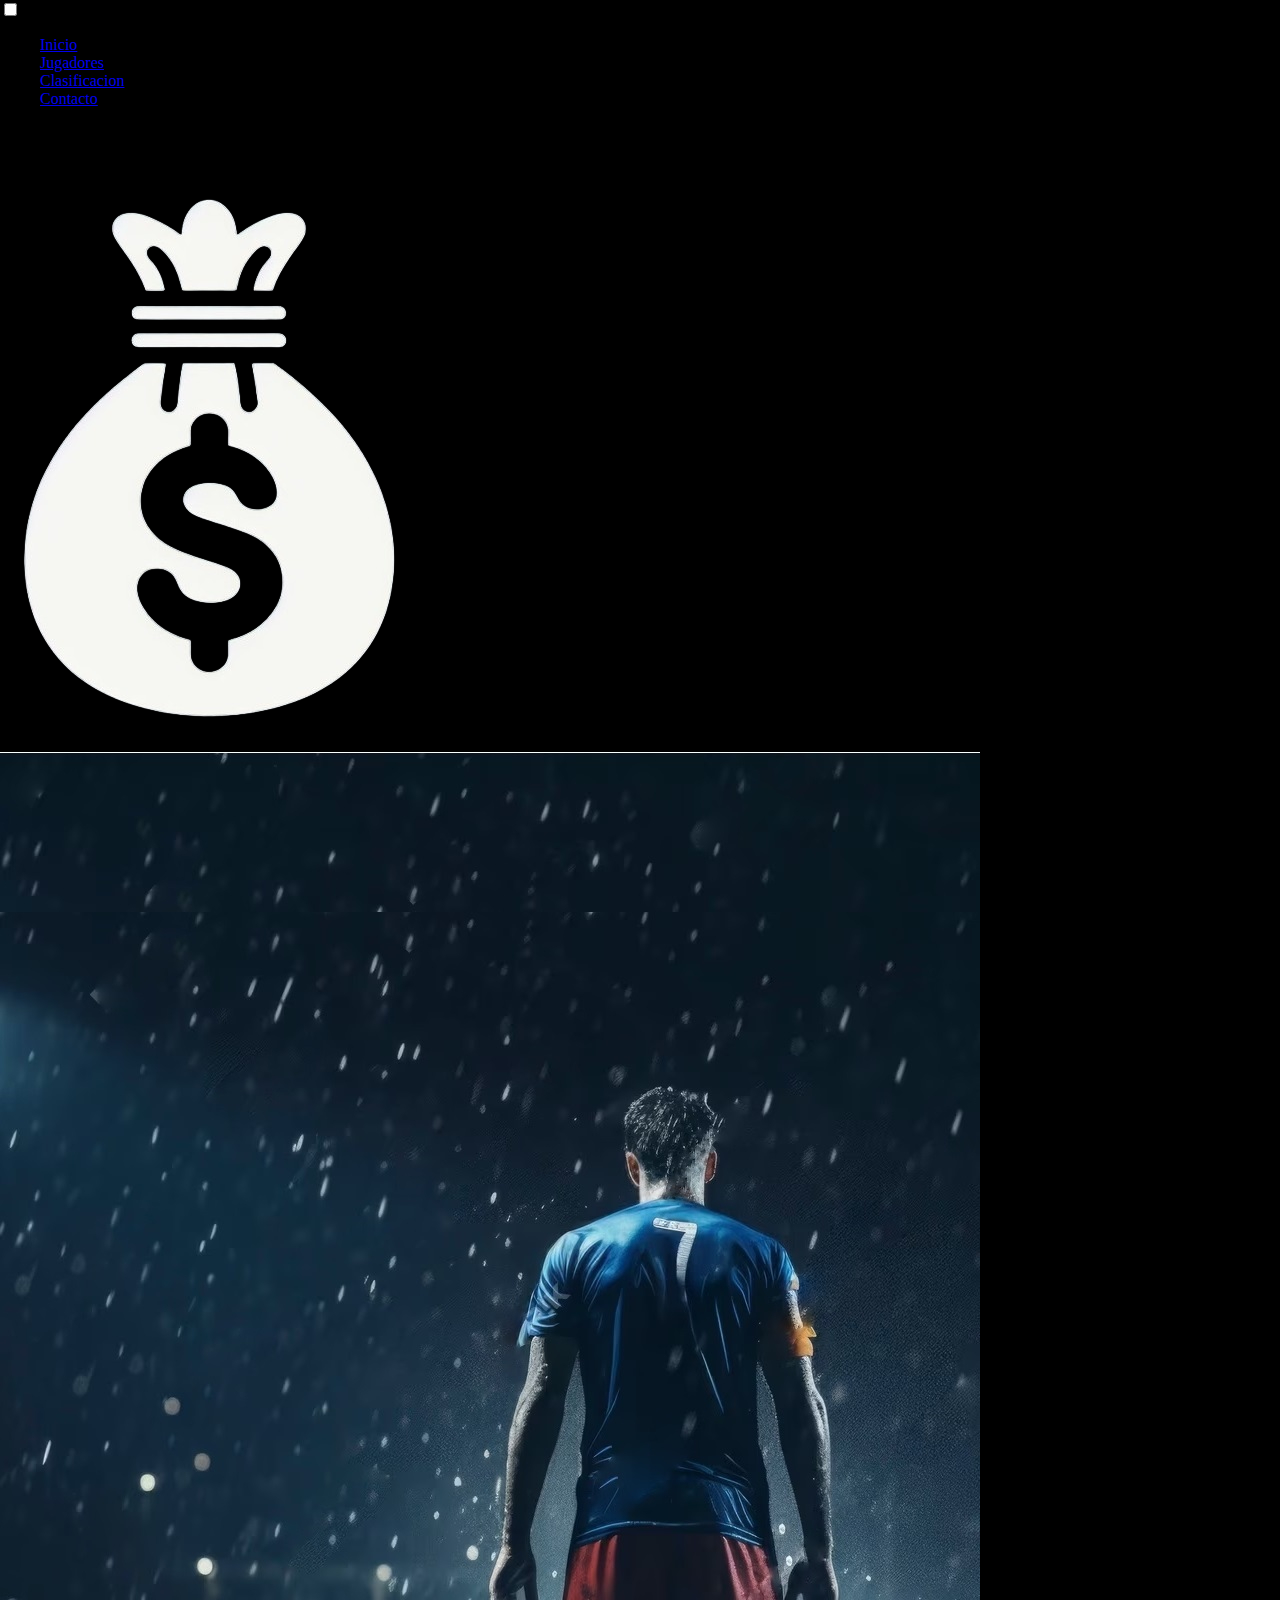
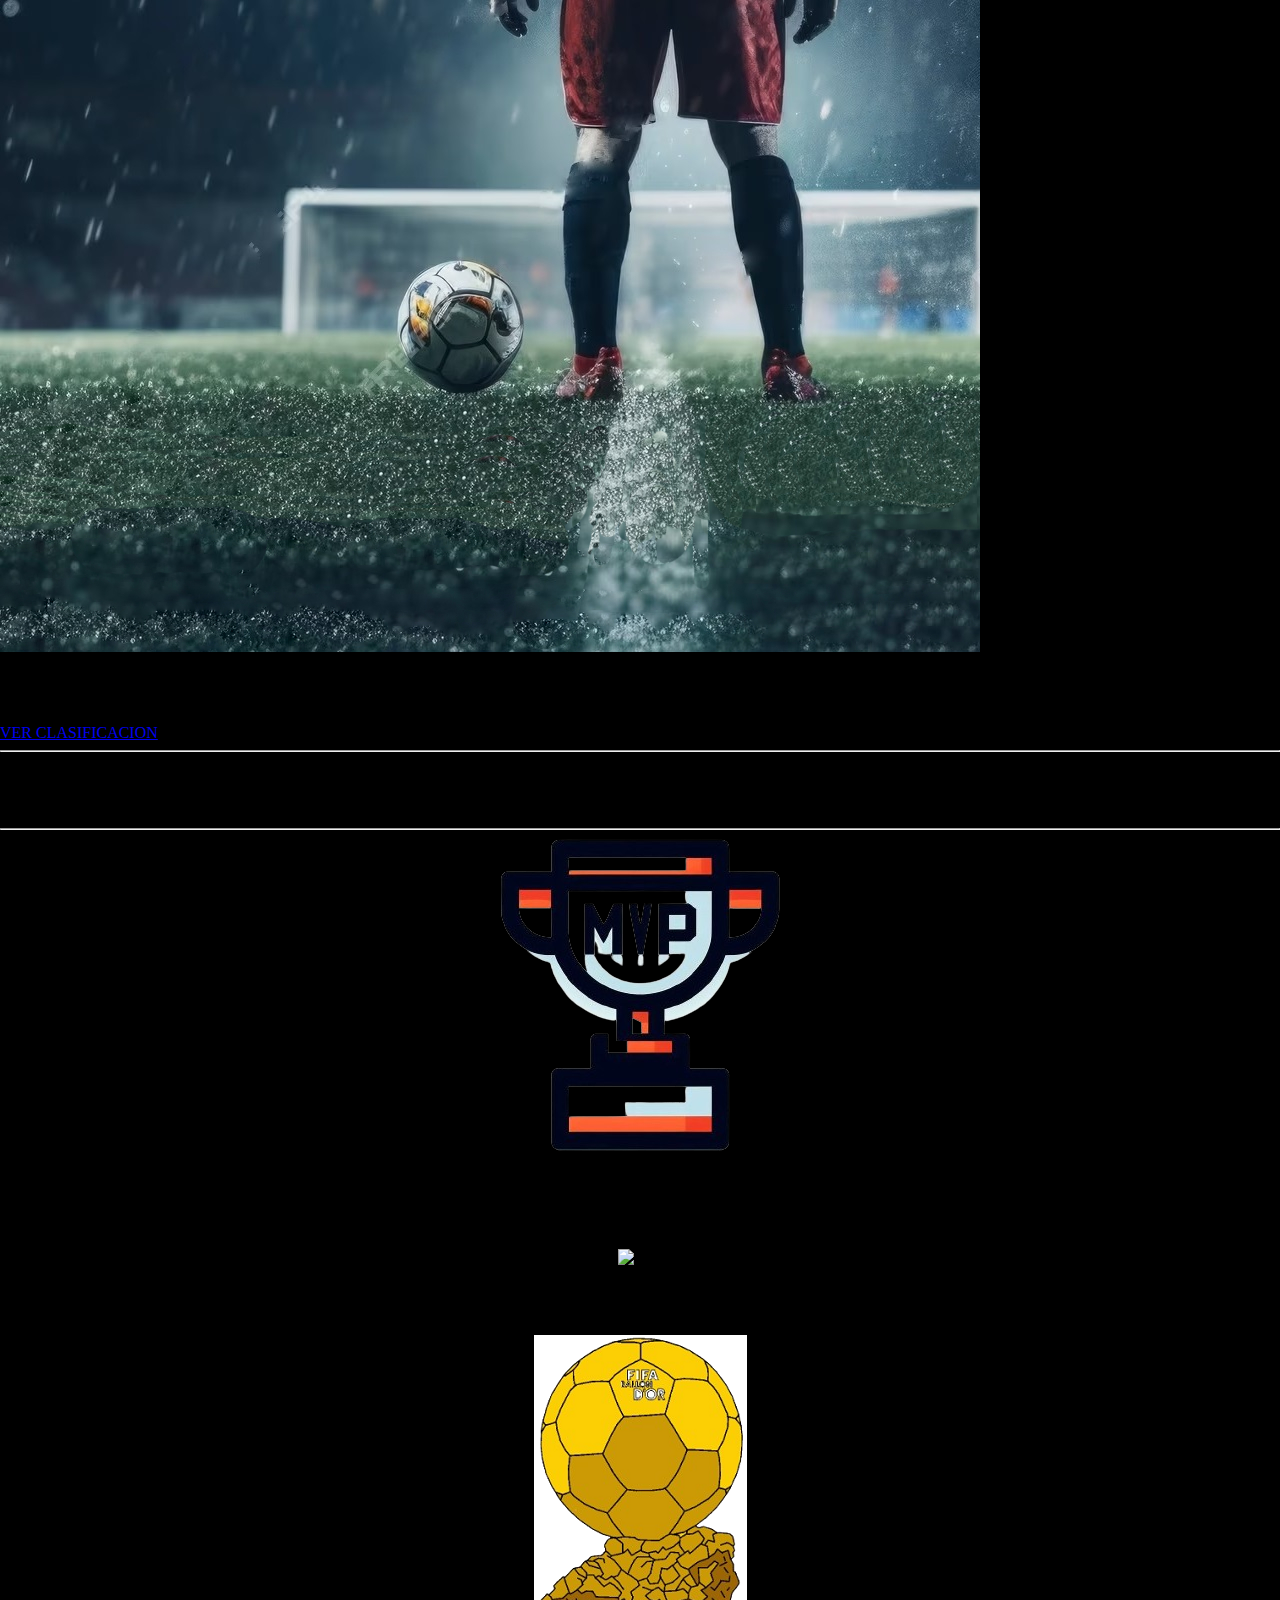
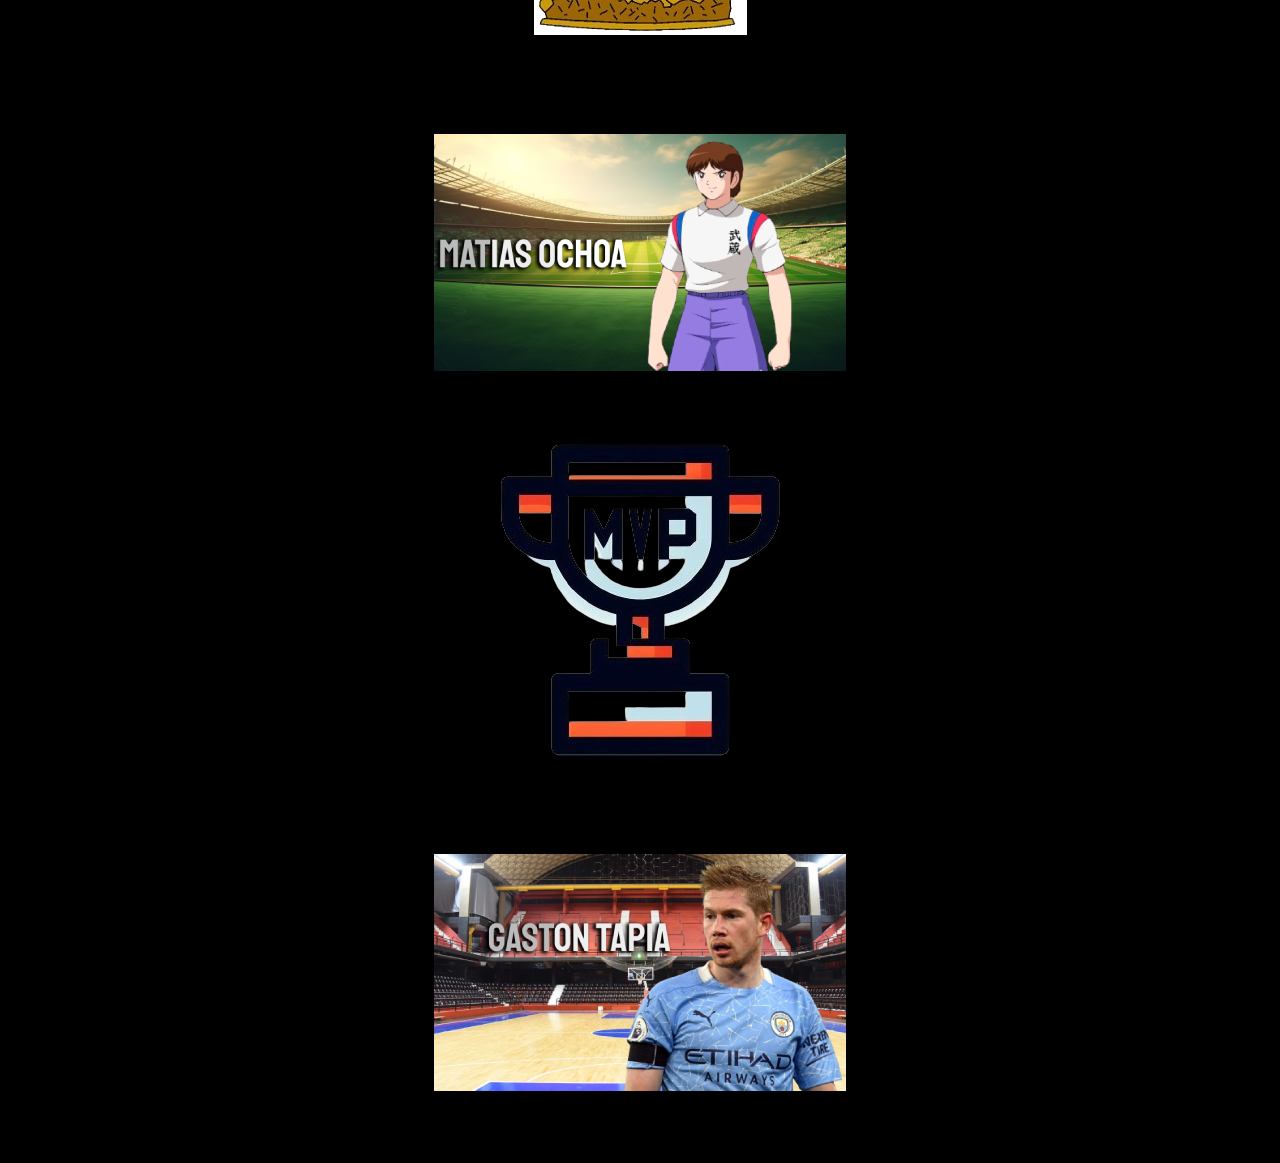
==== index.html @ dcc36dcb "Guardé mis cambios" ====
<!DOCTYPE html>
<html lang="es">
<head>
    <meta charset="UTF-8">
    <meta name="viewport" content="width=device-width, initial-scale=1.0">
    <link rel="stylesheet" href="index.css">
    <title>GODISH</title>

</head>
<body>
  <div class="header">
    <div class="menu-wrap">
      <input type="checkbox" class="toggler">
      <div class="hamburger"><div></div></div>
      <div class="menu">
        <div>
          <div>
            <ul>
              <li><a href="index.html">Inicio</a></li>
              <li><a href="jugadores.html">Jugadores</a></li>
              <li><a href="clasificacion.html">Clasificacion</a></li>
              <li><a href="contacto.html">Contacto</a></li>
            </ul>
          </div>
        </div>
      </div>
    </div>
    <div class="titulo clearfix">
    <h2>INSANOS DEL BARRIO </h2>
    <a href="bolsaDinero.html"><img src="img/bolsadeDinero.png" alt="bolsadedinero"></a>
    </div>
    </div>
    <div class="imagenpelota">
      <img src="img/portada01.jpg" alt="imagenpelota">
      <p id="parrafoportada">EL TIEMPO <br> LO DIRA</p>
      </div>
      <a href="clasificacion.html" id="mi-boton">VER CLASIFICACION</a> 
      <div class="main">
        <center>
          <hr>
            <p id="parrafoPRIME">P R I M E</p> <br>
            <hr>
            <div id="ruleta" class="ruleta">

                <div class="imagen" >
                  <div class="headerJugador">
                    <div class="imagenicono">
                      <img src="img/mvpss.png" alt="mvpss">
                    </div>
                    <div class="texticono">
                      <p>M V P</p>
                      <h4>JUGADOR MAS VALIOSO, es un reconocimiento que se otorga al final de cada semana.</h4>
                    </div>                  
                  </div>
               <img src="img/MVP.jpg" alt="mvp">
               <table>
                <tr>
                  <th>Ranking</th>
                  <th>Nombre</th> 
                  <th>MVP</th>
                </tr>
                <tr>
                  <td>1</td>
                  <td>none</td>
                  <td>0</td>
                </tr>
                <tr>
                  <td>2</td>
                  <td>none</td>
                  <td>0</td>
                </tr>
              </table>  
                </div>

                <div class="imagen" >
                  <div class="headerJugador">
                    <div class="imagenicono">
                      <img src="img/balondeoro.png" alt="mvpss">
                    </div>
                    <div class="texticono">
                      <p>G O L E S</p>
                      <h4>JUGADOR MAS VALIOSO, es un reconocimiento que se otorga al final de cada semana.</h4>
                    </div>                  
                  </div>
               <img src="img/goles.jpg" alt="mvp">
               <table>
                <tr>
                  <th>Ranking</th>
                  <th>Nombre</th> 
                  <th>Goles</th>
                </tr>
                <tr>
                  <td>1</td>
                  <td>none</td>
                  <td>0</td>
                </tr>
                <tr>
                  <td>2</td>
                  <td>none</td>
                  <td>0</td>
                </tr>
              </table>  
                </div>

                <div class="imagen" >
                  <div class="headerJugador">
                    <div class="imagenicono3">
                      <img src="img/mvpss.png" alt="mvpss">
                    </div>
                    <div class="texticono">
                      <p>M V P (menores)</p>
                      <h4>JUGADOR MAS VALIOSO, es un reconocimiento que se otorga al final de cada semana.</h4>
                    </div>                  
                  </div>
               <img src="img/cacho.jpg" alt="mvp">
               <table>
                <tr>
                  <th>Ranking</th>
                  <th>Nombre</th> 
                  <th>MVP</th>
                </tr>
                <tr>
                  <td>1</td>
                  <td>none</td>
                  <td>0</td>
                </tr>
                <tr>
                  <td>2</td>
                  <td>none</td>
                  <td>0</td>
                </tr>
              </table>  
                </div>
             
            </div>
      
        </center>
    </div>
    
    <script>
        document.getElementById("mi-boton").onclick = function() {
            this.style.backgroundColor = "#72ff9c";
        }
    
        // ruleta
        var ruleta = document.getElementById('ruleta');
        var imagenes = Array.from(ruleta.children);
        var indiceActual = 0;
        var inicioX;
    
        ruleta.addEventListener('touchstart', function(evento) {
            inicioX = evento.touches[0].clientX;
        }, false);
    
        ruleta.addEventListener('touchmove', function(evento) {
            var movimientoX = evento.touches[0].clientX;
            var diferenciaX = inicioX - movimientoX;
            var desplazamiento = -100 * indiceActual - diferenciaX / window.innerWidth * 100;
            imagenes.forEach(function(imagen) {
                imagen.style.transform = 'translateX(' + desplazamiento + '%)';
            });
        }, false);
    
        ruleta.addEventListener('touchend', function() {
            if (inicioX < window.innerWidth / 2) {
                indiceActual--;
            } else {
                indiceActual++;
            }
            if (indiceActual < 0) indiceActual = 0;
            if (indiceActual >= imagenes.length) indiceActual = imagenes.length - 1;
            var desplazamiento = -100 * indiceActual;
            imagenes.forEach(function(imagen) {
                imagen.style.transform = 'translateX(' + desplazamiento + '%)';
            });
        }, false);
    
        // Gira la ruleta automáticamente cada 3 segundos
        setInterval(function() {
            indiceActual++;
            if (indiceActual >= imagenes.length) indiceActual = 0;
            var desplazamiento = -100 * indiceActual;
            imagenes.forEach(function(imagen) {
                imagen.style.transform = 'translateX(' + desplazamiento + '%)';
            });
        }, 7000);
    </script>
    

</body>

</html>
---- index.css ----
body {
        background-color: #000000;
          margin: 0;
          padding: 0;
         
        }
        @font-face {
          font-family: 'winner-sans';
          src: url('font/sportsfonts-winner-sans-cond-regular.otf') format('truetype');
        }
        @font-face { 
          font-family: 'artistryjnl';
          src: url('font/artistryjnl.ttf') format('truetype');
        }
        @font-face { 
          font-family: 'botton';
          src: url('font/URBANO\ Regular.ttf') format('truetype');
        }
 
  
/**CELULAR **/
@media (max-width: 767px) {
  .clearfix::after {
    content: "";
    display: table;
    clear: both;
  }
       .header{
          width: 100%;
          z-index: 100;
      background:#000000;
      padding-bottom: 7%;
        }
        .titulo{
            background:#000000;
            width: 80%;
        }
        .titulo img{
            padding-top: 28px;
        float: right;
        padding-right: 10px;
        width: 30px; 
        }
        .titulo h2{
        float: left;
        color:#23ca0d; 
        padding-left: 23px;
        padding-top: 17px ;
        font-family: 'winner-sans', sans-serif;
        font-size: 19px; transform: scaleY(1.5);
        font-weight: 100;
        letter-spacing: 1px;
        }
        .menu-wrap {
          position: absolute;  /* Cambia 'fixed' a 'absolute' */
          top: 0;
          right: 0;
          z-index: 1;
        }
        .menu-wrap .toggler {
          position: absolute;
          top: 20px;
          right: 5px;
          z-index: 2;
          cursor: pointer;
          width: 50px;
          height: 50px;
          opacity: 0;
        }
        .menu-wrap .hamburger {
          position: absolute;
          top: 20px;
          right: 5px;
          z-index: 1;
          width: 50px;
          height: 50px;
          padding: 1px;
          background: #ffffff;
          display: flex;
          align-items: center;
         justify-content: center; 
        }
        /* Hamburger Line */
        .menu-wrap .hamburger > div {
          position: relative;
          width: 60%;
          height: 3%;
          background-color: #000000;
          display: flex;
          align-items: center;
          justify-content: center;
          transition: all 0.4s ease;
        }
        /* Hamburger Lines - Top & Bottom */
        .menu-wrap .hamburger > div:before,
        .menu-wrap .hamburger > div:after {
          content: '';
          position: absolute;
          z-index: 1;
          top: -10px;
          width: 100%;
          height: 2px;
          background: inherit;
        }
        /* Moves Line Down */
        .menu-wrap .hamburger > div:after {
          top: 10px;
        }
        /* Toggler Animation */
        .menu-wrap .toggler:checked + .hamburger > div {
          transform: rotate(135deg);
        }
        /* Turns Lines Into X */
        .menu-wrap .toggler:checked + .hamburger > div:before,
        .menu-wrap .toggler:checked + .hamburger > div:after {
          top: 0;
          transform: rotate(90deg);
        }
        /* Rotate On Hover When Checked */
        .menu-wrap .toggler:checked:hover + .hamburger > div {
          transform: rotate(225deg);
        }
        /* Show Menu */
        .menu-wrap .toggler:checked ~ .menu {
          visibility: visible;
        }
        .menu-wrap .toggler:checked ~ .menu > div {
          transform: translateX(0);
          transition-duration: 0.5s;
          background: rgb(255, 255, 255);
        }
        .menu-wrap .menu {
          position: fixed;top: 0;right: 0;width: 100%;height: 100%;
          visibility: hidden; overflow: hidden;display: flex;align-items: center;justify-content: flex-end;
        }
        .menu-wrap .menu > div {
          background: rgba(255, 255, 255, 0);
          width: 100%;
          height: 100%;
          display: flex;
          flex: none;
          align-items: center;
          justify-content: center;
          transition: all 0.4s ease,background 0.75s ease; 
          transform: translateX(100%);
        }
        .menu-wrap .menu > div > div {
          text-align: center;max-width: 90vw;max-height: 100vh;opacity: 1;transition: opacity 0.4s ease;
        }
        .menu-wrap .menu > div > div > ul > li {
          list-style: none;color: #333;font-size: 1.5em; padding: 1em;
        } 
        .menu-wrap .menu > div > div > ul > li > a {
          color: inherit;text-decoration: none;transition: color 0.4s ease;
        }
        .menu-wrap .menu > div > div > ul > li > a:hover {
          color: #ed1c24;
        } 
        #parrafoportada{
          margin-left: 6%;margin-top: -90%;font-size: 60px;color: #e7e4e4;font-family: 'artistryjnl'; font-weight: bold;letter-spacing: 5px;
      } 
      .imagenpelota img{
        width: 100%;

      }  
  .imagenpelota::before {
  content: "";
  display: block;
  position: absolute;
  top: 0;
  left: 0;
  width: 100%;
  height: 50%; /* Ajusta esto para cambiar dónde termina el desvanecimiento */
  background: linear-gradient(to bottom, rgba(0, 0, 0, 0.9), transparent);
}
.imagenpelota {
  position: relative;
}
#mi-boton {
  display: inline-block;
  padding: 13px 1px; /* Aumenta el padding para un botón más grande */
  font-size: 22px; /* Aumenta el tamaño de la fuente para un texto más grande */
  text-align: center;
  cursor: pointer;
  outline: none;
  color: #1af05a;
  background-color: #039203;
  border: none;
  border-radius: 0px;
  box-shadow: 5px 5px #0f4904d8;
  text-decoration: none;
  overflow: hidden;
  position: relative;
  transition: color 0.5s;
  width: 150px; /* Ajusta el ancho del botón */
  font-family: 'botton';
  margin-top: 33%;
  margin-left: 8%;

}

#mi-boton:hover {
  color: #000;
}

#mi-boton:after {
  content: "";
  position: absolute;
  top: 0;
  left: 0;
  width: 100%;
  height: 100%;
  background-color: #fff;
  z-index: 1;
  transform: scaleX(0);
  transform-origin: left;
  transition: transform 0.5s;
}
  /**BORARRRRRRRRRRRRRRRRRRRRRRRRR **/  
  @keyframes fadeIn {
   0% {opacity: 0;}
   100% {opacity: 1;}
 }
 
 .main {
   display: flex;
   justify-content: space-around;
   padding: 0px;
   font-family: Arial, sans-serif;
   background: #ffffff;
   color: #0dd127;
   animation: fadeIn 2s;
   margin: 0;
   margin-top: 25%; 
  padding-bottom: 25%;
  
 }
 
 .container {
   border: 1px solid #ccc;
   border-radius: 10px;
   padding: 20px;
   width: 200px;
   box-shadow: 0 0 10px rgba(0,0,0,0.1);
   background: #006400;
 }
 
 .title {
   text-align: center;
   margin-bottom: 20px;
   color: #ffd700;
 }
 
 .ranking {
   display: flex;
   flex-direction: column;
 }
 
 .player {
   display: flex;
   justify-content: space-between;
   border-bottom: 1px solid #ccc;
   padding: 10px 0;
 }
 
 .player:last-child {
   border-bottom: none;
 }
 #parrafoPRIME{

 font-size: 50px;
 color: #000000;
 font-family: 'artistryjnl';
 font-weight: bold;
 letter-spacing: 3px;
 
}
.ruleta {
        display: flex;
        overflow: hidden;
        width: 100vw;
        height: 440px;
        border-radius: 3px;  /* Bordes redondeados */
        box-shadow: 0 0 10px rgba(0, 0, 0, 0.15);  /* Sombra suave */
        margin-bottom: 10%;
    }
    .imagen {
        flex: 0 0 100%;
        transition: transform 0.5s;
        object-fit: cover;  /* Asegura que las imágenes se ajusten correctamente */
    }
    .imagen p{
      font-size: 20px;
      color: black;
      font-weight: bold;
      text-align: left;
      margin-top: 4px;
    }
    .imagen h4{
     font-size: 12px; 
     color: rgb(68, 68, 68);
     text-align: left;
     margin-top: -16px;
    }
    .headerJugador{
      padding: 0;
      
    }
    .headerJugador img{
     width: 75%;   
     margin-top: 6px;
     margin-left: 6px;
    }
    .imagenicono{
      float: left;
      width: 15%;
      padding: 0;
    }
    .imagenicono3{
      float: left;
      width: 15%;
      padding: 0;
    }
    .texticono{
      padding: 0;
      float: left;
      width: 75%;
      margin-left: 5%;
      margin-right: 5%;
    }
    .imagen table{
      width: 100%;
      border-collapse: collapse;
    }
    th, td {
      border: 1px solid #ddd;
      padding: 8px;
      text-align: left;
  }
  th {
      background-color: #4CAF50;
      color: white;
  }
  .imagenicono3 img{
  filter: hue-rotate(90deg);
  }

}
/**PC**/
@media (min-width: 991px) {
    
}
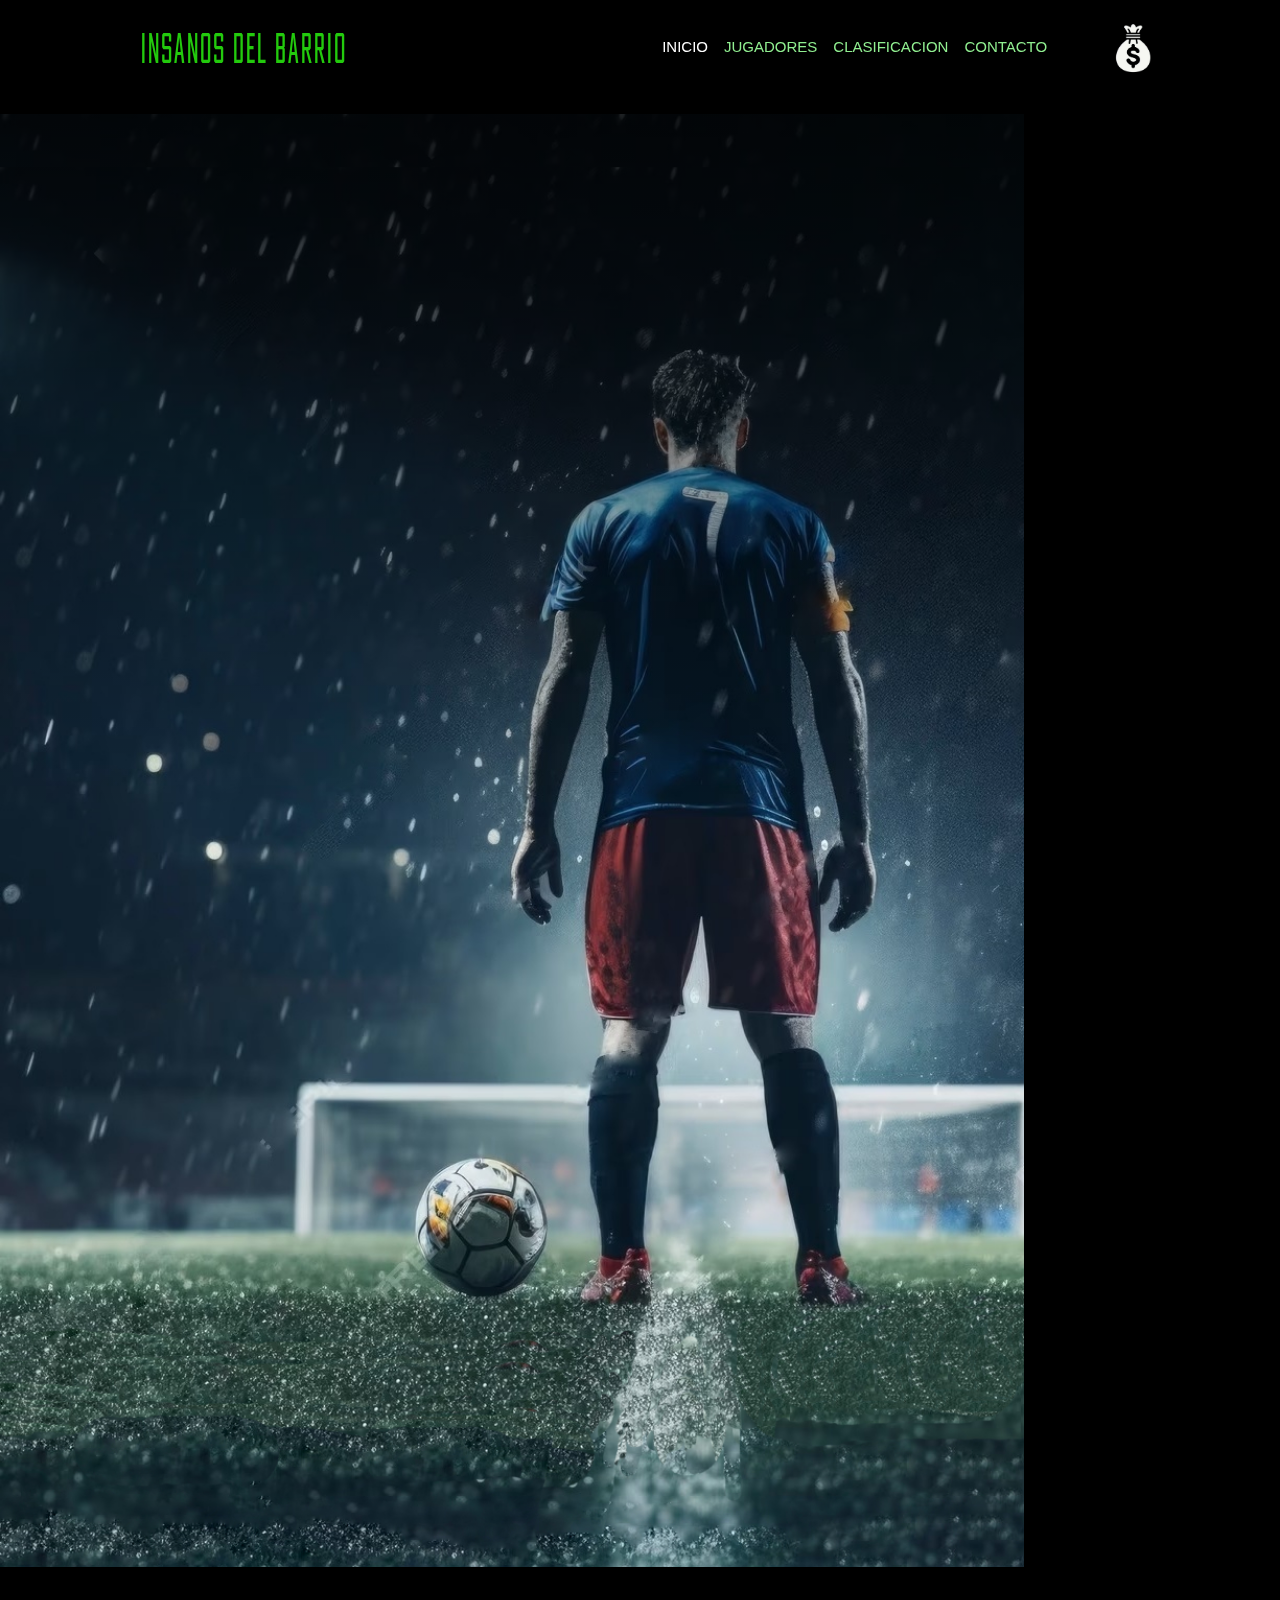
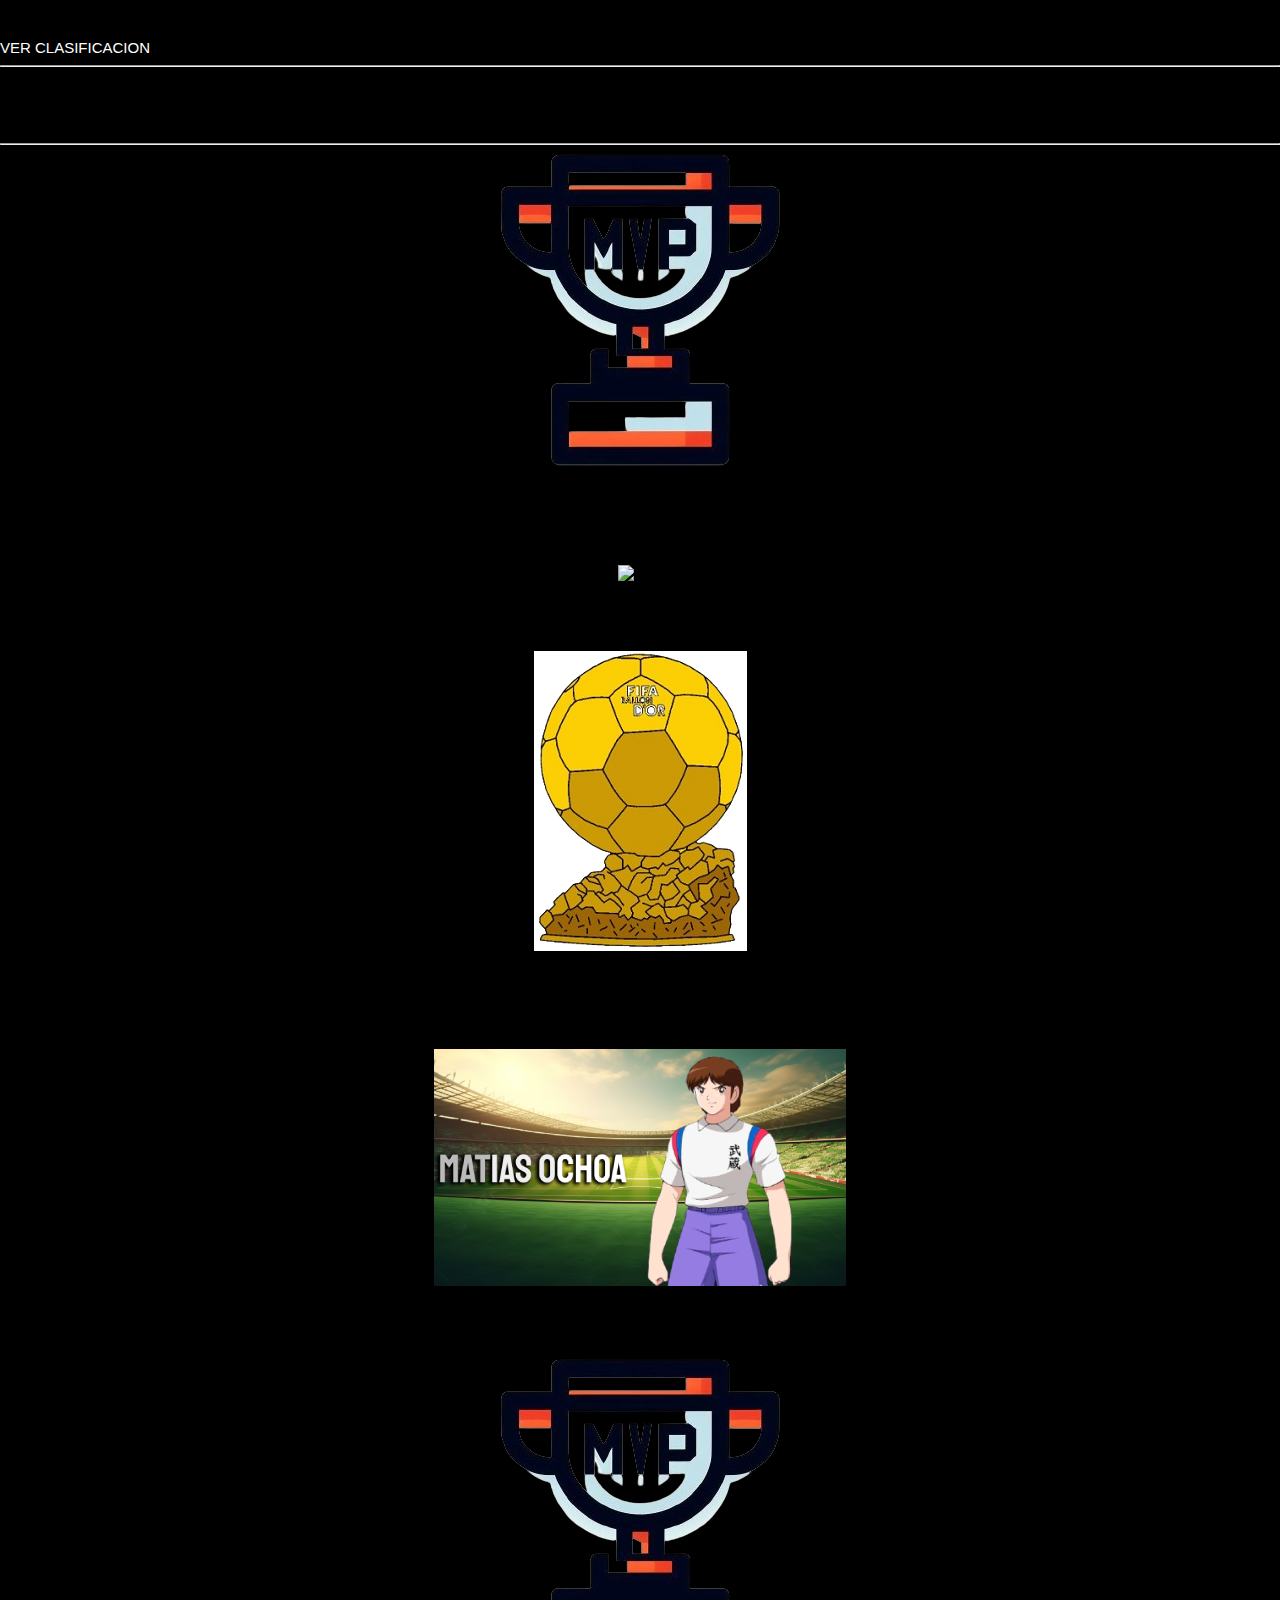
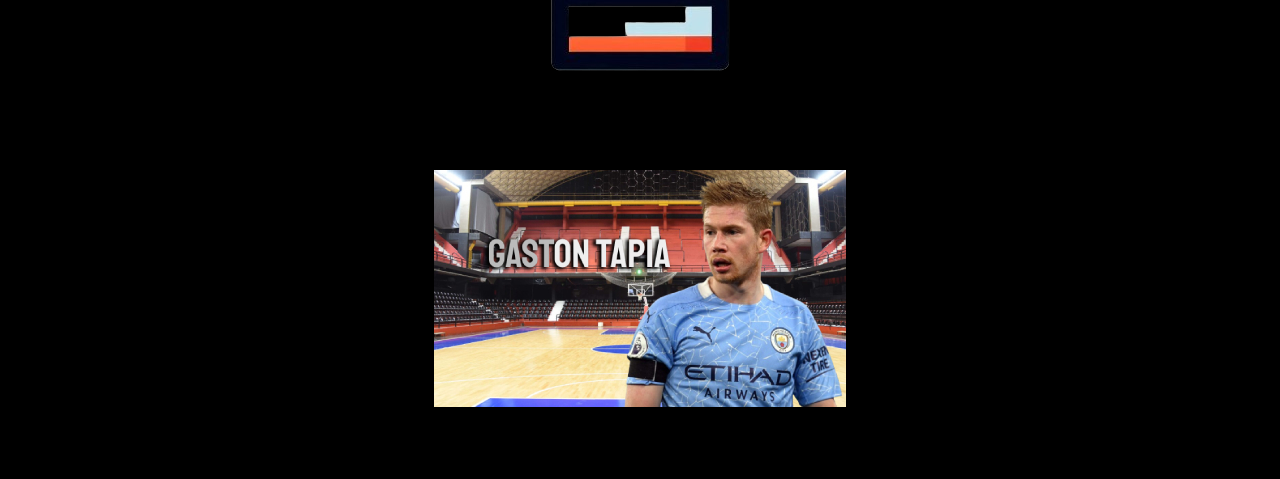
==== commit 77e2f9ed: "puede ser la buena" ====
--- a/index.html
+++ b/index.html
@@ -5,9 +5,15 @@
     <meta name="viewport" content="width=device-width, initial-scale=1.0">
     <link rel="stylesheet" href="index.css">
     <title>GODISH</title>
+    <link rel="manifest" href="/psychic-robot/manifest.webmanifest">
 
 </head>
 <body>
+  <script>
+    if ('serviceWorker' in navigator) {
+      navigator.serviceWorker.register('/psychic-robot/sw.js');
+    }
+  </script>
   <div class="header">
     <div class="menu-wrap">
       <input type="checkbox" class="toggler">
@@ -28,7 +34,18 @@
     <div class="titulo clearfix">
     <h2>INSANOS DEL BARRIO </h2>
     <a href="bolsaDinero.html"><img src="img/bolsadeDinero.png" alt="bolsadedinero"></a>
-    </div>
+    <div class="uno">
+      <h2>INSANOS DEL BARRIO </h2>
+    </div>
+    <div class="dos">
+      <a href="index.html" style="color: white;">INICIO</a>&nbsp;&nbsp;&nbsp;
+      <a href="jugadores.html" style="color: lightgreen;">JUGADORES</a>&nbsp;&nbsp;&nbsp;
+      <a href="clasificacion.html" style="color:  lightgreen;">CLASIFICACION</a>&nbsp;&nbsp;&nbsp;
+      <a href="contacto.html" style="color:  lightgreen;">CONTACTO</a>
+     
+    </div>
+    </div>
+    <div class="imagenderecha"><a href="bolsaDinero.html"><img src="img/bolsadeDinero.png" alt="bolsadedinero"></a></div>
     </div>
     <div class="imagenpelota">
       <img src="img/portada01.jpg" alt="imagenpelota">
--- a/index.css
+++ b/index.css
@@ -344,9 +344,99 @@
   .imagenicono3 img{
   filter: hue-rotate(90deg);
   }
-
+  .uno {
+    display: none; /* Esto oculta el menú en PC */
+  }
+  .dos {
+    display: none; /* Esto oculta el menú en PC */
+  }
+  .imagenderecha img{
+    display: none; /* Esto oculta el menú en PC */
+  }
+  .imagenderecha{
+    display: none; /* Esto oculta el menú en PC */
+  }
 }
 /**PC**/
 @media (min-width: 991px) {
-    
-}
+  .clearfix::after {
+    content: "";
+    display: table;
+    clear: both;
+  }
+       .header{
+        display: flex;
+          justify-content: center;
+          align-items: center;
+          width: 100%;
+          z-index: 100;
+      background:#000000;
+      padding-bottom:2%;
+      position: fixed;
+      top: 0;
+        }
+        .titulo{
+            background:#000000;
+            width: 73%;
+            margin-top: -3%;
+        }
+        .titulo img{
+          display: none;
+        }
+        .uno h2{
+        color:#23ca0d; 
+        font-family: 'winner-sans', sans-serif;
+        font-size: 25px; transform: scaleY(1.5);
+        font-weight: 100;
+        letter-spacing: 2px;
+        }
+        .uno{
+         float: left;
+         background-color: #000000;
+         margin-top: -2%;
+        }
+        .dos{
+          float: right;
+          background-color: rgb(0, 0, 0);
+          padding-right: 3%;
+          margin-top: 1%;
+        }
+      
+        .menu-wrap {
+          display: none; /* Esto oculta el menú en PC */
+        }
+        a {
+          display: inline-block;
+          font-family: Arial, sans-serif;
+          font-size: 15px;
+          text-decoration: none;
+          color: #ffffff;
+          transition: all 0.3s ease;
+        }
+        .imagenderecha img{
+          width: 40px;
+        }
+        .imagenderecha{
+        width: 2%;
+        margin-left: 3%;
+       margin-top: 1%;
+        }
+        .imagenpelota img{
+          width: 80%;
+  
+        }  
+    .imagenpelota::before {
+    content: "";
+    display: block;
+    position: absolute;
+    top: 0;
+    left: 0;
+    width: 100%;
+    height: 50%; /* Ajusta esto para cambiar dónde termina el desvanecimiento */
+    background: linear-gradient(to bottom, rgba(0, 0, 0, 0.9), transparent);
+  }
+  .imagenpelota {
+    position: relative;
+  }
+
+}
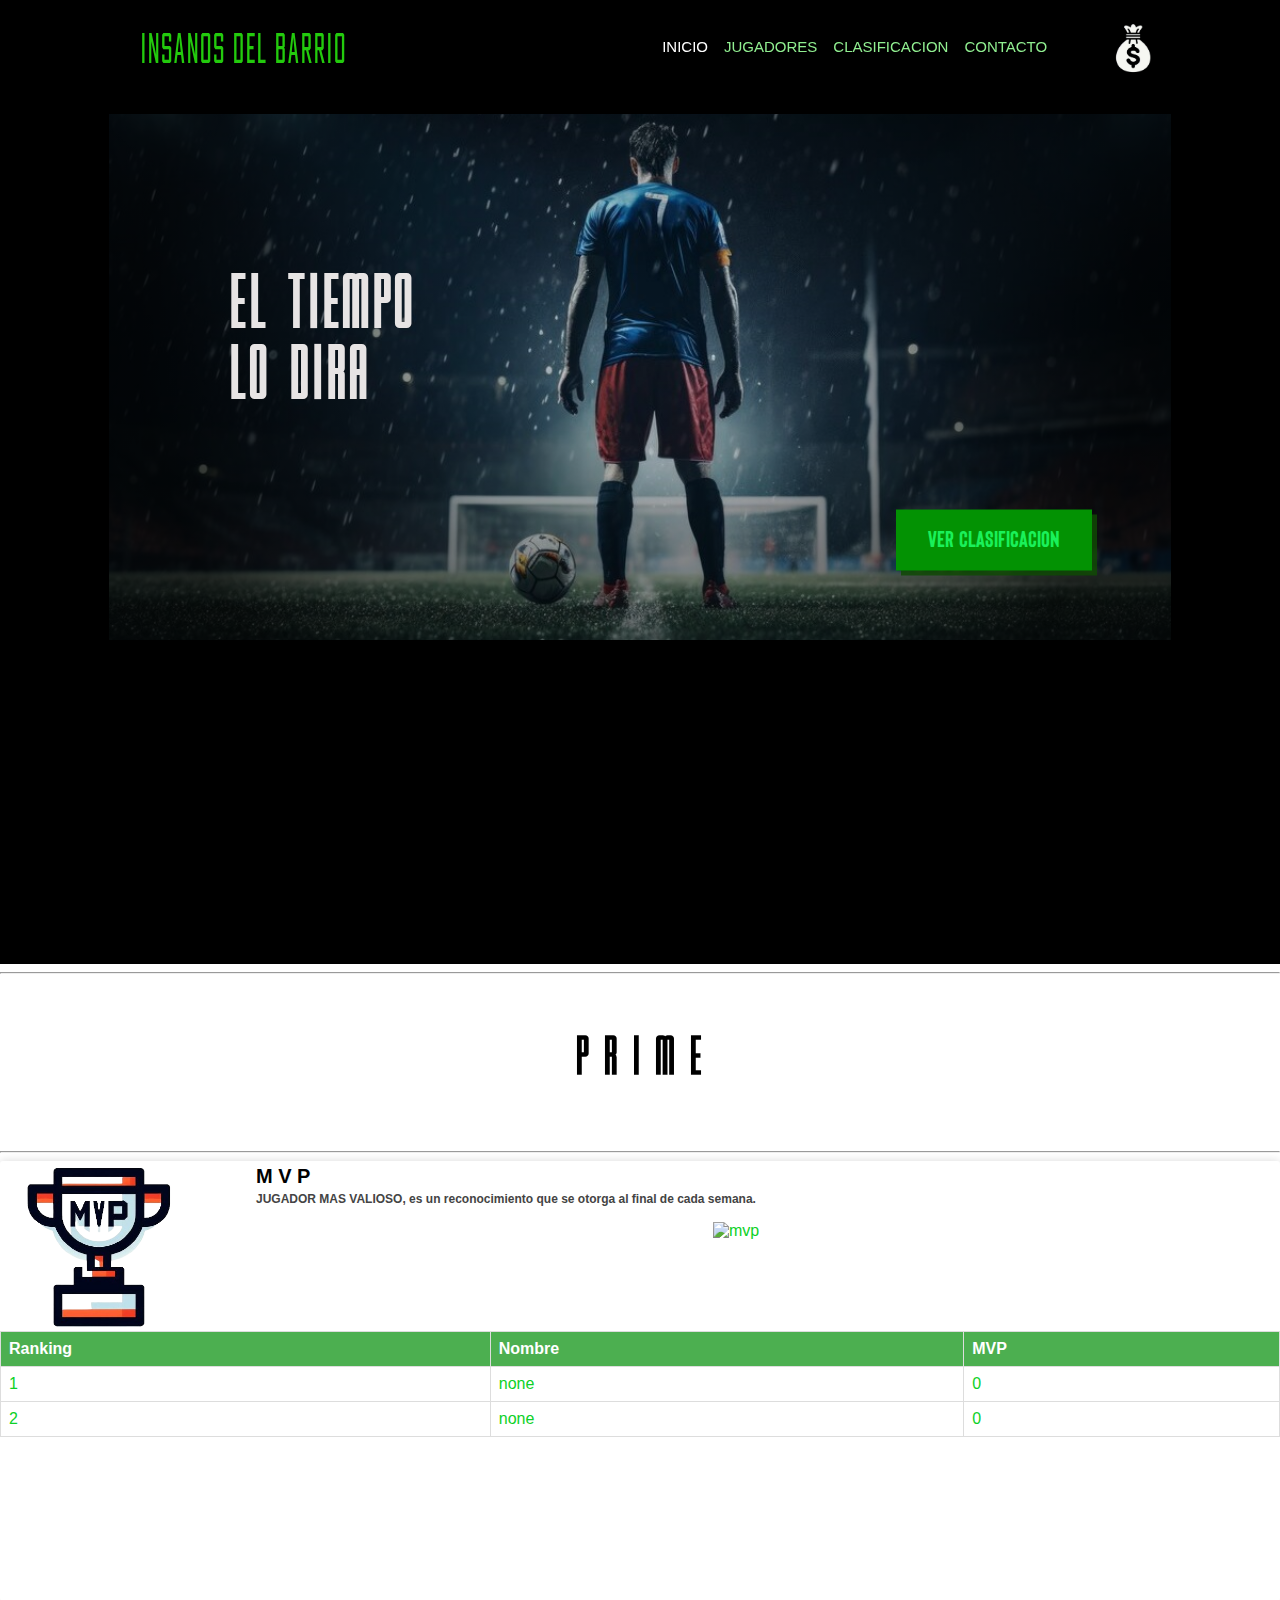
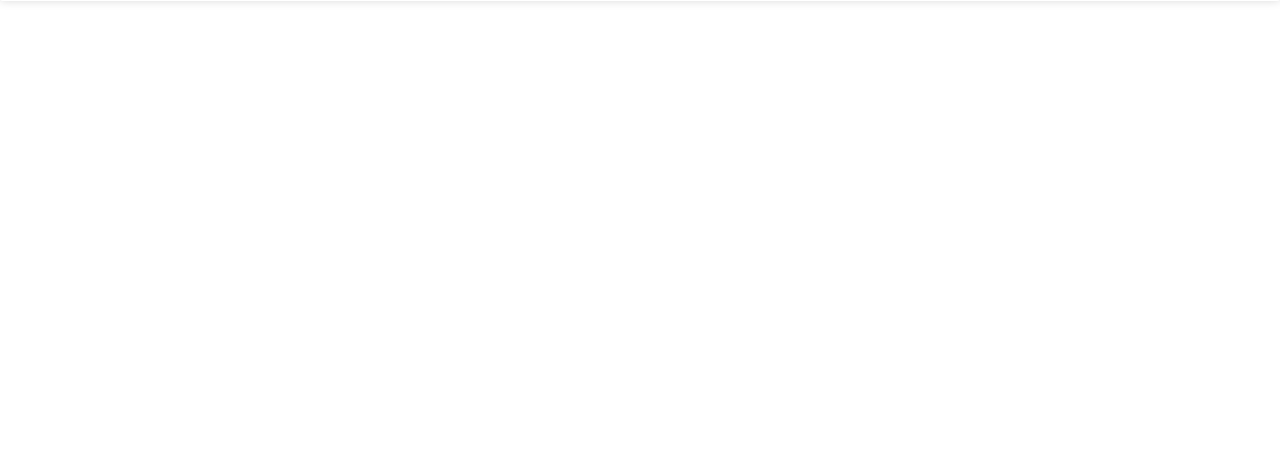
==== commit 865fe45d: "Guardé mis cambios" ====
--- a/index.html
+++ b/index.html
@@ -48,7 +48,10 @@
     <div class="imagenderecha"><a href="bolsaDinero.html"><img src="img/bolsadeDinero.png" alt="bolsadedinero"></a></div>
     </div>
     <div class="imagenpelota">
-      <img src="img/portada01.jpg" alt="imagenpelota">
+      <center>
+      <img class="portada01" src="img/portada01.jpg" alt="imagenpelota">
+      <img class="portada02" src="img/portada02.jpg" alt="imagenpelota">
+    </center>
       <p id="parrafoportada">EL TIEMPO <br> LO DIRA</p>
       </div>
       <a href="clasificacion.html" id="mi-boton">VER CLASIFICACION</a> 
--- a/index.css
+++ b/index.css
@@ -285,7 +285,7 @@
         margin-bottom: 10%;
     }
     .imagen {
-        flex: 0 0 100%;
+        flex: 0 0 98%;
         transition: transform 0.5s;
         object-fit: cover;  /* Asegura que las imágenes se ajusten correctamente */
     }
@@ -329,7 +329,7 @@
       margin-right: 5%;
     }
     .imagen table{
-      width: 100%;
+      width: 97%;
       border-collapse: collapse;
     }
     th, td {
@@ -356,6 +356,14 @@
   .imagenderecha{
     display: none; /* Esto oculta el menú en PC */
   }
+  .portada01{
+  width: 100%;
+
+  }  
+  .portada02{
+    display: none; /* Esto oculta el menú en PC */
+
+  }  
 }
 /**PC**/
 @media (min-width: 991px) {
@@ -421,22 +429,202 @@
         margin-left: 3%;
        margin-top: 1%;
         }
-        .imagenpelota img{
-          width: 80%;
-  
+        .portada01{
+          display: none; /* Esto oculta el menú en PC */
+
         }  
-    .imagenpelota::before {
-    content: "";
-    display: block;
-    position: absolute;
-    top: 0;
-    left: 0;
-    width: 100%;
-    height: 50%; /* Ajusta esto para cambiar dónde termina el desvanecimiento */
-    background: linear-gradient(to bottom, rgba(0, 0, 0, 0.9), transparent);
-  }
-  .imagenpelota {
-    position: relative;
-  }
-
-}
+        .portada02{
+          width: 83%;
+
+
+        }  
+        .imagenpelota {
+          position: relative;
+        }
+      
+      .imagenpelota::before {
+          content: "";
+          display: block;
+          position: absolute;
+          top: 0;
+          left: 0;
+          width: 100%;
+          height: 100%; /* Ajusta esto para cambiar dónde termina el desvanecimiento */
+          background: radial-gradient(circle at center, transparent, rgba(0, 0, 0, 0.8) 70%);
+      }
+      
+      #parrafoportada {
+          position: absolute;
+          top: 40%;
+          left: 18%;
+          transform: translateY(-50%);
+          font-size: 70px;
+          color: #e7e4e4;
+          font-family: 'artistryjnl';
+          font-weight: bold;
+          letter-spacing: 5px;
+      }
+      #mi-boton {
+        display: inline-block;
+        padding: 20px 2px; /* Aumenta el padding para un botón más grande */
+        font-size: 22px; /* Aumenta el tamaño de la fuente para un texto más grande */
+        text-align: center;
+        cursor: pointer;
+        outline: none;
+        color: #1af05a;
+        background-color: #039203;
+        border: none;
+        border-radius: 0px;
+        box-shadow: 5px 5px #0f4904d8;
+        text-decoration: none;
+        overflow: hidden;
+        position: absolute;
+        transition: color 0.5s;
+        width: 15%; /* Ajusta el ancho del botón */
+        font-family: 'botton';
+        top: 60%;
+        left: 70%;
+        transform: translateY(-50%);
+    }
+    
+    #mi-boton:hover {
+        color: #000;
+    }
+    
+    #mi-boton:after {
+        content: "";
+        position: absolute;
+        top: 0;
+        left: 0;
+        width: 100%;
+        height: 100%;
+        background-color: #fff;
+        z-index: 1;
+        transform: scaleX(0);
+        transform-origin: left;
+        transition: transform 0.5s;
+    }
+    @keyframes fadeIn {
+      0% {opacity: 0;}
+      100% {opacity: 1;}
+    }
+    
+    .main {
+      display: flex;
+      justify-content: space-around;
+      padding: 0px;
+      font-family: Arial, sans-serif;
+      background: #ffffff;
+      color: #0dd127;
+      animation: fadeIn 2s;
+      margin: 0;
+      margin-top: 25%; 
+     padding-bottom: 25%;
+     
+    }
+    .container {
+      border: 1px solid #ccc;
+      border-radius: 10px;
+      padding: 20px;
+      width: 200px;
+      box-shadow: 0 0 10px rgba(0,0,0,0.1);
+      background: #006400;
+    }
+    
+    .title {
+      text-align: center;
+      margin-bottom: 20px;
+      color: #ffd700;
+    }
+    
+    .ranking {
+      display: flex;
+      flex-direction: column;
+    }
+    
+    .player {
+      display: flex;
+      justify-content: space-between;
+      border-bottom: 1px solid #ccc;
+      padding: 10px 0;
+    }
+    
+    .player:last-child {
+      border-bottom: none;
+    }
+    #parrafoPRIME{
+   
+    font-size: 50px;
+    color: #000000;
+    font-family: 'artistryjnl';
+    font-weight: bold;
+    letter-spacing: 3px;
+    
+   }
+   .ruleta {
+           display: flex;
+           overflow: hidden;
+           width: 100vw;
+           height: 440px;
+           border-radius: 3px;  /* Bordes redondeados */
+           box-shadow: 0 0 10px rgba(0, 0, 0, 0.15);  /* Sombra suave */
+           margin-bottom: 10%;
+       }
+       .imagen {
+           flex: 0 0 100%;
+           transition: transform 0.5s;
+           object-fit: cover;  /* Asegura que las imágenes se ajusten correctamente */
+       }
+       .imagen p{
+         font-size: 20px;
+         color: black;
+         font-weight: bold;
+         text-align: left;
+         margin-top: 4px;
+       }
+       .imagen h4{
+        font-size: 12px; 
+        color: rgb(68, 68, 68);
+        text-align: left;
+        margin-top: -16px;
+       }
+       .headerJugador{
+         padding: 0;
+         
+       }
+       .headerJugador img{
+        width: 75%;   
+        margin-top: 6px;
+        margin-left: 6px;
+       }
+       .imagenicono{
+         float: left;
+         width: 15%;
+         padding: 0;
+       }
+       .imagenicono3{
+         float: left;
+         width: 15%;
+         padding: 0;
+       }
+       .texticono{
+         padding: 0;
+         float: left;
+         width: 75%;
+         margin-left: 5%;
+         margin-right: 5%;
+       }
+       .imagen table{
+         width: 100%;
+         border-collapse: collapse;
+       }
+       th, td {
+         border: 1px solid #ddd;
+         padding: 8px;
+         text-align: left;
+     }
+     th {
+         background-color: #4CAF50;
+         color: white;
+     }
+}
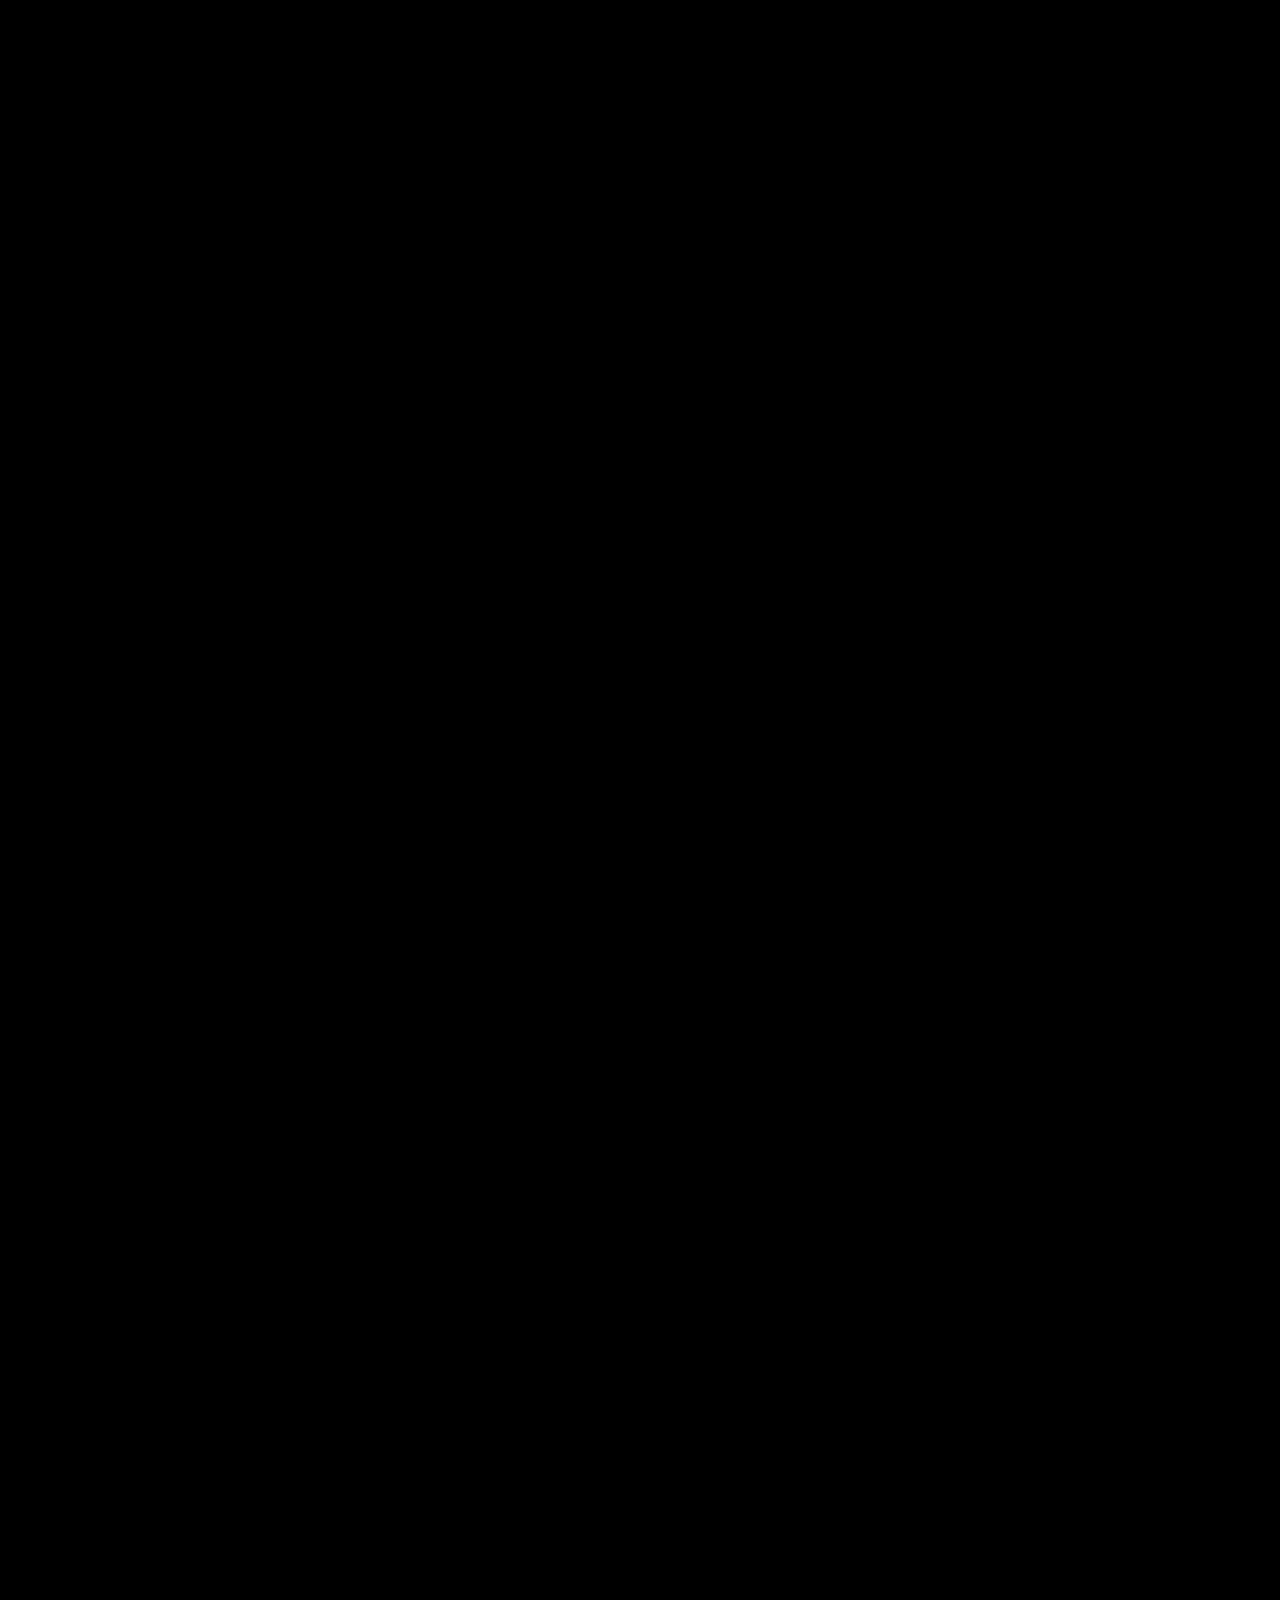
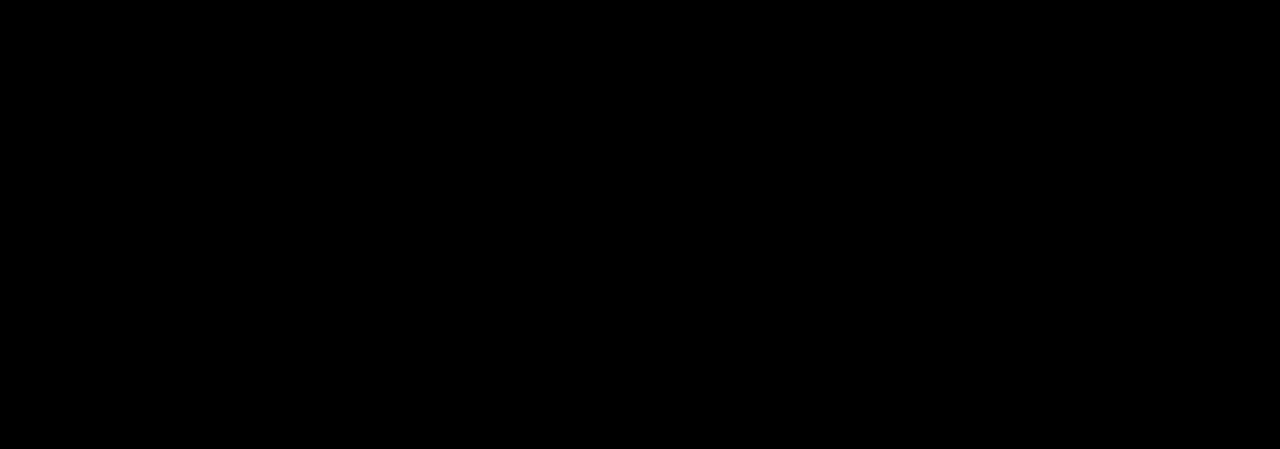
==== commit 3d12755b: "Guardé mis cambios" ====
--- a/index.html
+++ b/index.html
@@ -4,9 +4,9 @@
     <meta charset="UTF-8">
     <meta name="viewport" content="width=device-width, initial-scale=1.0">
     <link rel="stylesheet" href="index.css">
-    <title>GODISH</title>
+    <title>MSB</title>
     <link rel="manifest" href="/psychic-robot/manifest.webmanifest">
-
+    <script src="main.js"></script>
 </head>
 <body>
   <script>
@@ -25,7 +25,7 @@
               <li><a href="index.html">Inicio</a></li>
               <li><a href="jugadores.html">Jugadores</a></li>
               <li><a href="clasificacion.html">Clasificacion</a></li>
-              <li><a href="contacto.html">Contacto</a></li>
+              <li><a >Contacto</a></li>
             </ul>
           </div>
         </div>
--- a/index.css
+++ b/index.css
@@ -17,7 +17,12 @@
           src: url('font/URBANO\ Regular.ttf') format('truetype');
         }
  
-  
+@media (orientation: landscape) {
+          body {
+              visibility: hidden;
+              
+          }
+} 
 /**CELULAR **/
 @media (max-width: 767px) {
   .clearfix::after {
@@ -231,7 +236,7 @@
    color: #0dd127;
    animation: fadeIn 2s;
    margin: 0;
-   margin-top: 25%; 
+   margin-top: 29%; 
   padding-bottom: 25%;
   
  }
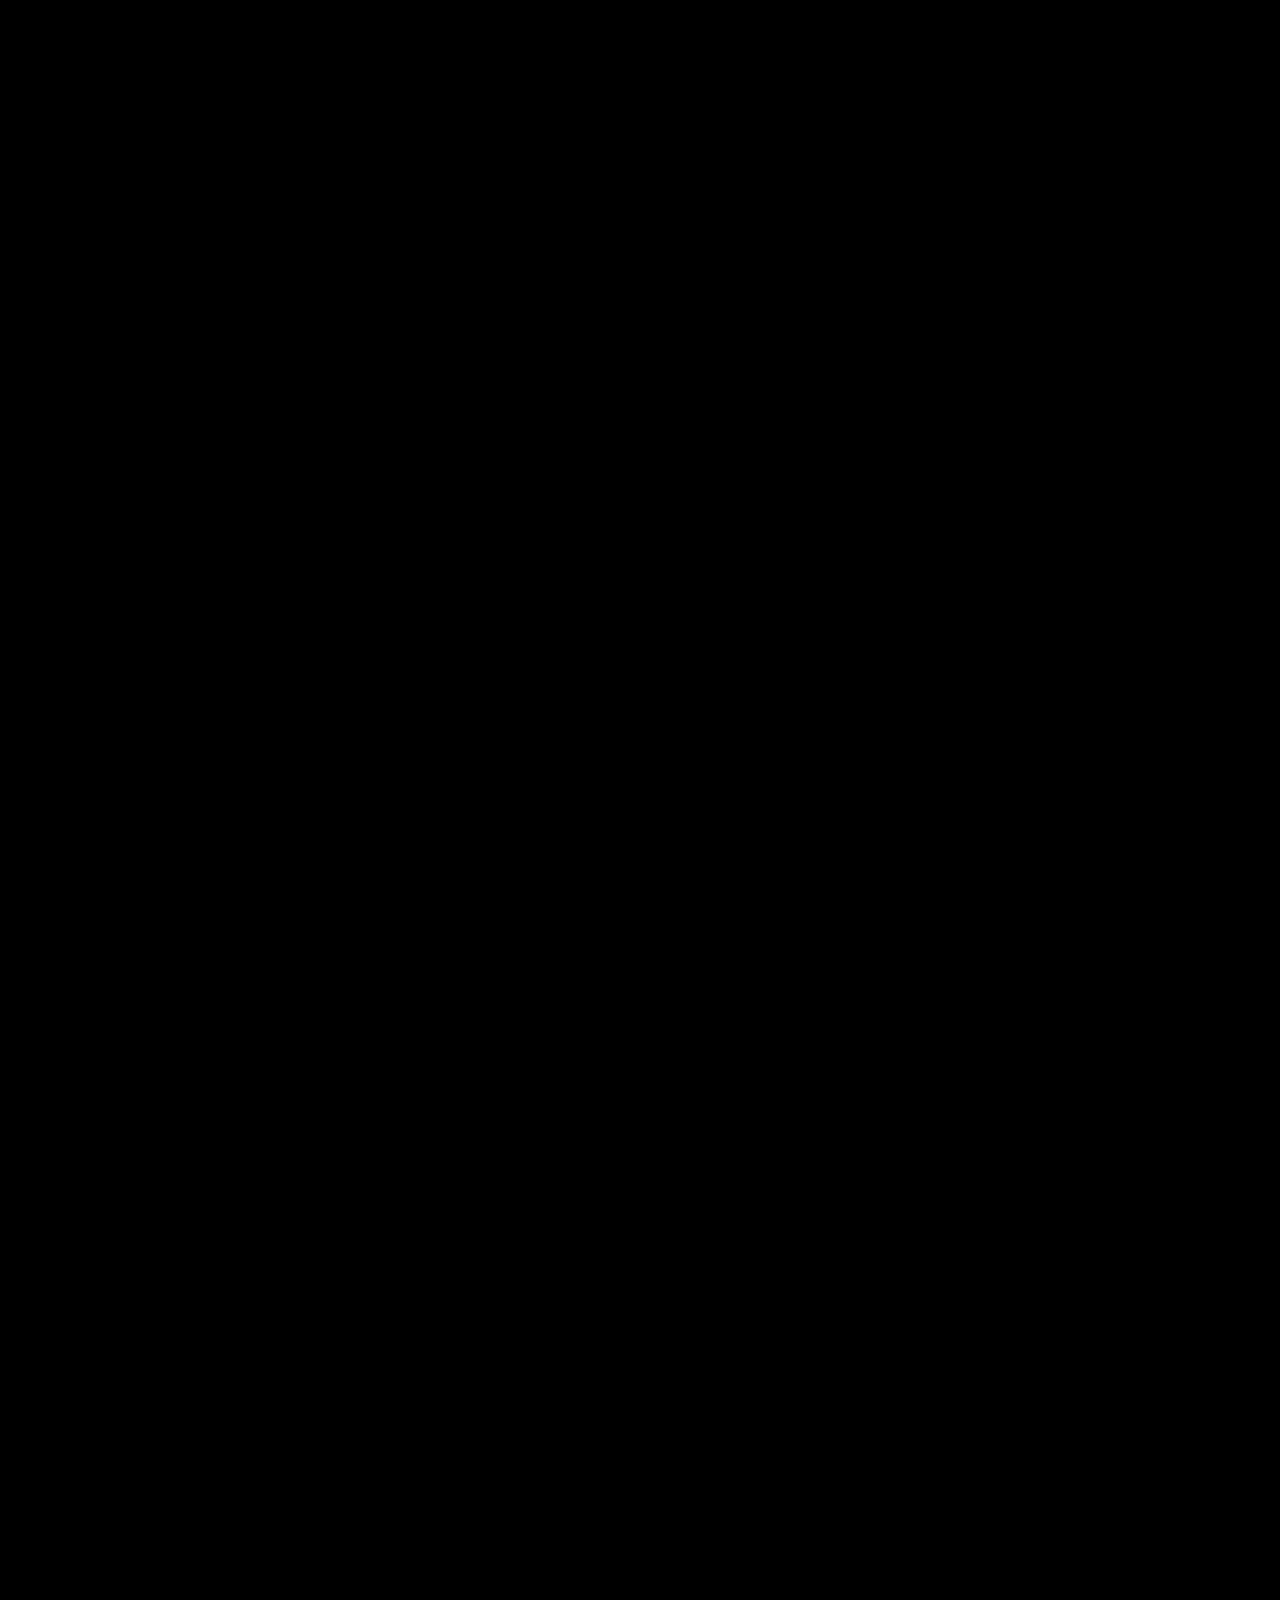
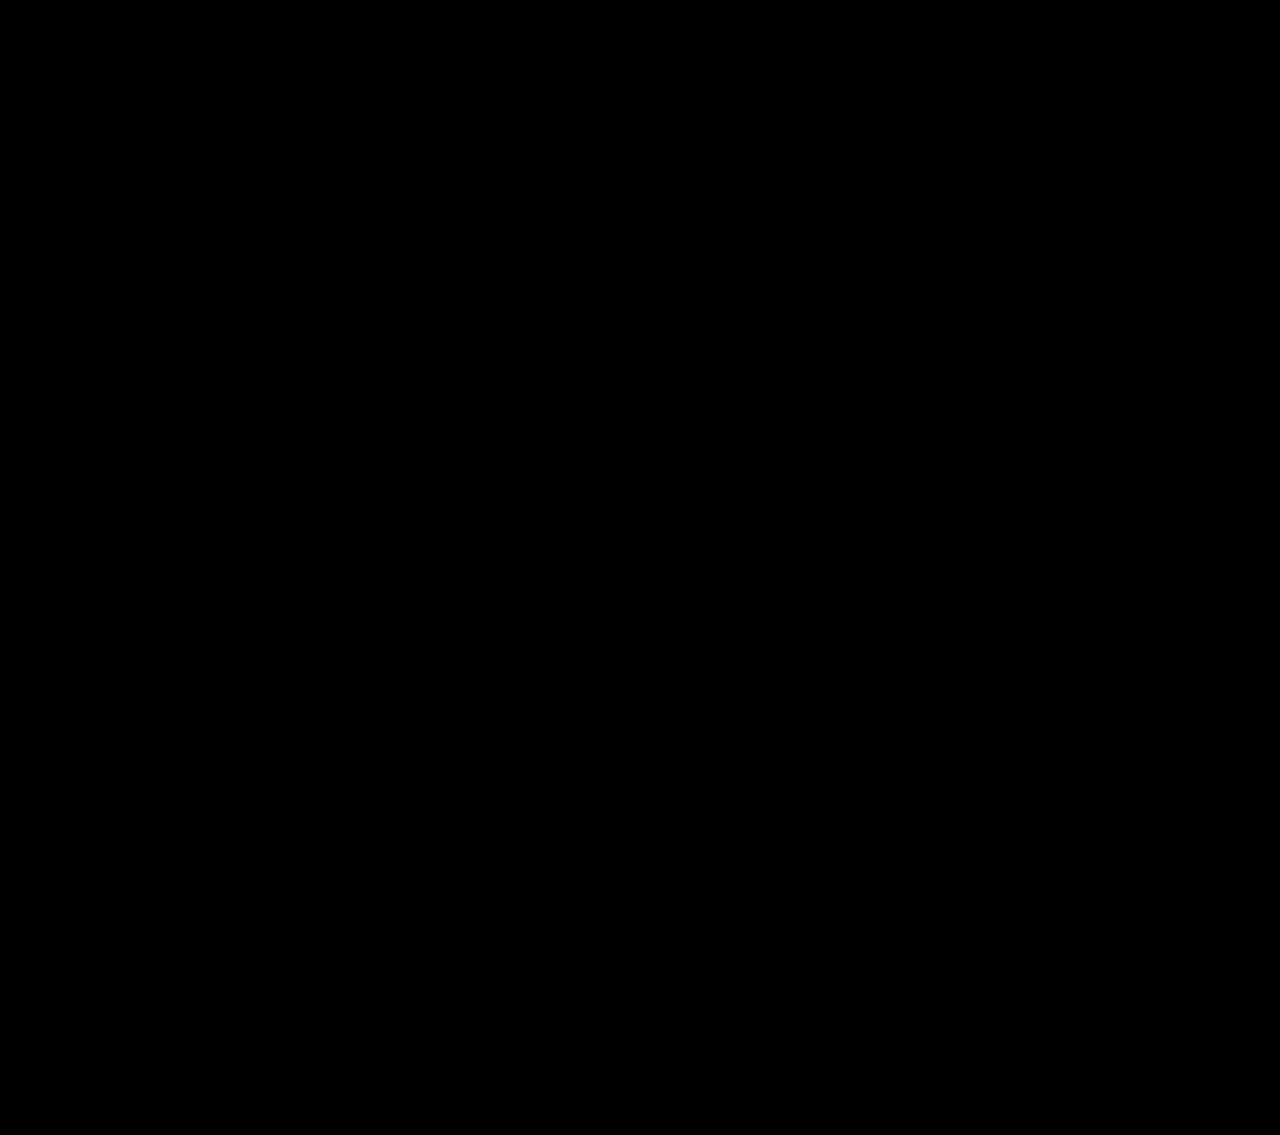
==== commit 71f157ff: "Guardé mis cambios" ====
--- a/index.html
+++ b/index.html
@@ -72,24 +72,8 @@
                       <h4>JUGADOR MAS VALIOSO, es un reconocimiento que se otorga al final de cada semana.</h4>
                     </div>                  
                   </div>
-               <img src="img/MVP.jpg" alt="mvp">
-               <table>
-                <tr>
-                  <th>Ranking</th>
-                  <th>Nombre</th> 
-                  <th>MVP</th>
-                </tr>
-                <tr>
-                  <td>1</td>
-                  <td>none</td>
-                  <td>0</td>
-                </tr>
-                <tr>
-                  <td>2</td>
-                  <td>none</td>
-                  <td>0</td>
-                </tr>
-              </table>  
+               <img src="img/goles.jpg" alt="mvpa">
+
                 </div>
 
                 <div class="imagen" >
@@ -103,23 +87,8 @@
                     </div>                  
                   </div>
                <img src="img/goles.jpg" alt="mvp">
-               <table>
-                <tr>
-                  <th>Ranking</th>
-                  <th>Nombre</th> 
-                  <th>Goles</th>
-                </tr>
-                <tr>
-                  <td>1</td>
-                  <td>none</td>
-                  <td>0</td>
-                </tr>
-                <tr>
-                  <td>2</td>
-                  <td>none</td>
-                  <td>0</td>
-                </tr>
-              </table>  
+          
+
                 </div>
 
                 <div class="imagen" >
@@ -133,27 +102,37 @@
                     </div>                  
                   </div>
                <img src="img/cacho.jpg" alt="mvp">
-               <table>
-                <tr>
-                  <th>Ranking</th>
-                  <th>Nombre</th> 
-                  <th>MVP</th>
-                </tr>
-                <tr>
-                  <td>1</td>
-                  <td>none</td>
-                  <td>0</td>
-                </tr>
-                <tr>
-                  <td>2</td>
-                  <td>none</td>
-                  <td>0</td>
-                </tr>
-              </table>  
                 </div>
-             
+
             </div>
+      <hr>
+      <div class="pie">
+        <h4>DAGUS MEGA</h4>
+        <hr>
+        <div class="imagenpie">
+          <img src="img/counter.png" alt="mvpss">
+        </div>
+
+        <div class="textpie">
       
+          <p>si quieres sugerir algun cambio,contribuir o algun error. Hazmelo Saber:</p>
+        </div>  
+      
+
+       <div class="contact-form">
+        <textarea type="text" id="message" placeholder="Sugerencia..." rows="5" cols="40">
+          </textarea>
+      
+          <input type="submit" value="Enviar" onclick="sendToWhatsApp()" class="buttonenviar">
+    </div>
+    <script>
+        function sendToWhatsApp() {
+            var message = document.getElementById('message').value;
+            var whatsappUrl = 'https://wa.me/59171895952?text=' + encodeURIComponent(message);
+            window.open(whatsappUrl);
+        }
+    </script>
+      </div>
         </center>
     </div>
     
--- a/index.css
+++ b/index.css
@@ -284,10 +284,11 @@
         display: flex;
         overflow: hidden;
         width: 100vw;
-        height: 440px;
+        height: 90vw;
         border-radius: 3px;  /* Bordes redondeados */
         box-shadow: 0 0 10px rgba(0, 0, 0, 0.15);  /* Sombra suave */
         margin-bottom: 10%;
+        margin-top: 10%;
     }
     .imagen {
         flex: 0 0 98%;
@@ -334,7 +335,7 @@
       margin-right: 5%;
     }
     .imagen table{
-      width: 97%;
+      width: 85%;
       border-collapse: collapse;
     }
     th, td {
@@ -368,7 +369,87 @@
   .portada02{
     display: none; /* Esto oculta el menú en PC */
 
+  }
+  .pie{
+    background-color: #000;
+    margin-top: 12%;
+  margin-bottom: -25%;
+  padding-bottom: 20%;
   }  
+  .imagenpie{
+float: left;
+width: 15%;
+padding: 0;
+  }
+  .textpie{
+    padding: 0;
+    float: right;
+    width: 67%;
+    margin-left: 10%;
+    margin-right: 5%;
+  }
+  .imagenpie img{
+    width: 90%;
+    padding-left: 50%;
+  }
+  .textpie p {
+  
+    color: #ddd;
+    font-size: 14px;
+  }
+  .pie h4{
+    color: #cfcfcf;
+   padding-top: 5%;
+   font-size: 35px;
+   font-family: 'winner-sans';
+   margin-bottom: 5%;
+ 
+  }
+  .contact-form{
+    padding-top: 30%;
+  }
+  .buttonenviar{
+    display: inline-block;
+    padding: 13px 1px; /* Aumenta el padding para un botón más grande */
+    font-size: 22px; /* Aumenta el tamaño de la fuente para un texto más grande */
+    text-align: center;
+    cursor: pointer;
+    outline: none;
+    color: #1af05a;
+    background-color: #039203;
+    border: none;
+    border-radius: 0px;
+    box-shadow: 5px 5px #0f4904d8;
+    text-decoration: none;
+    overflow: hidden;
+    position: relative;
+    transition: color 0.5s;
+    width: 85%; /* Ajusta el ancho del botón */
+    font-family: 'botton';
+    margin-top: 5%;
+ 
+  }
+
+
+  
+  .buttonenviar:hover {
+    color: #000;
+  }
+  
+  .buttonenviar:after {
+    content: "";
+    position: absolute;
+    top: 0;
+    left: 0;
+    width: 100%;
+    height: 100%;
+    background-color: #fff;
+    z-index: 1;
+    transform: scaleX(0);
+    transform-origin: left;
+    transition: transform 0.5s;
+  }
+
 }
 /**PC**/
 @media (min-width: 991px) {
